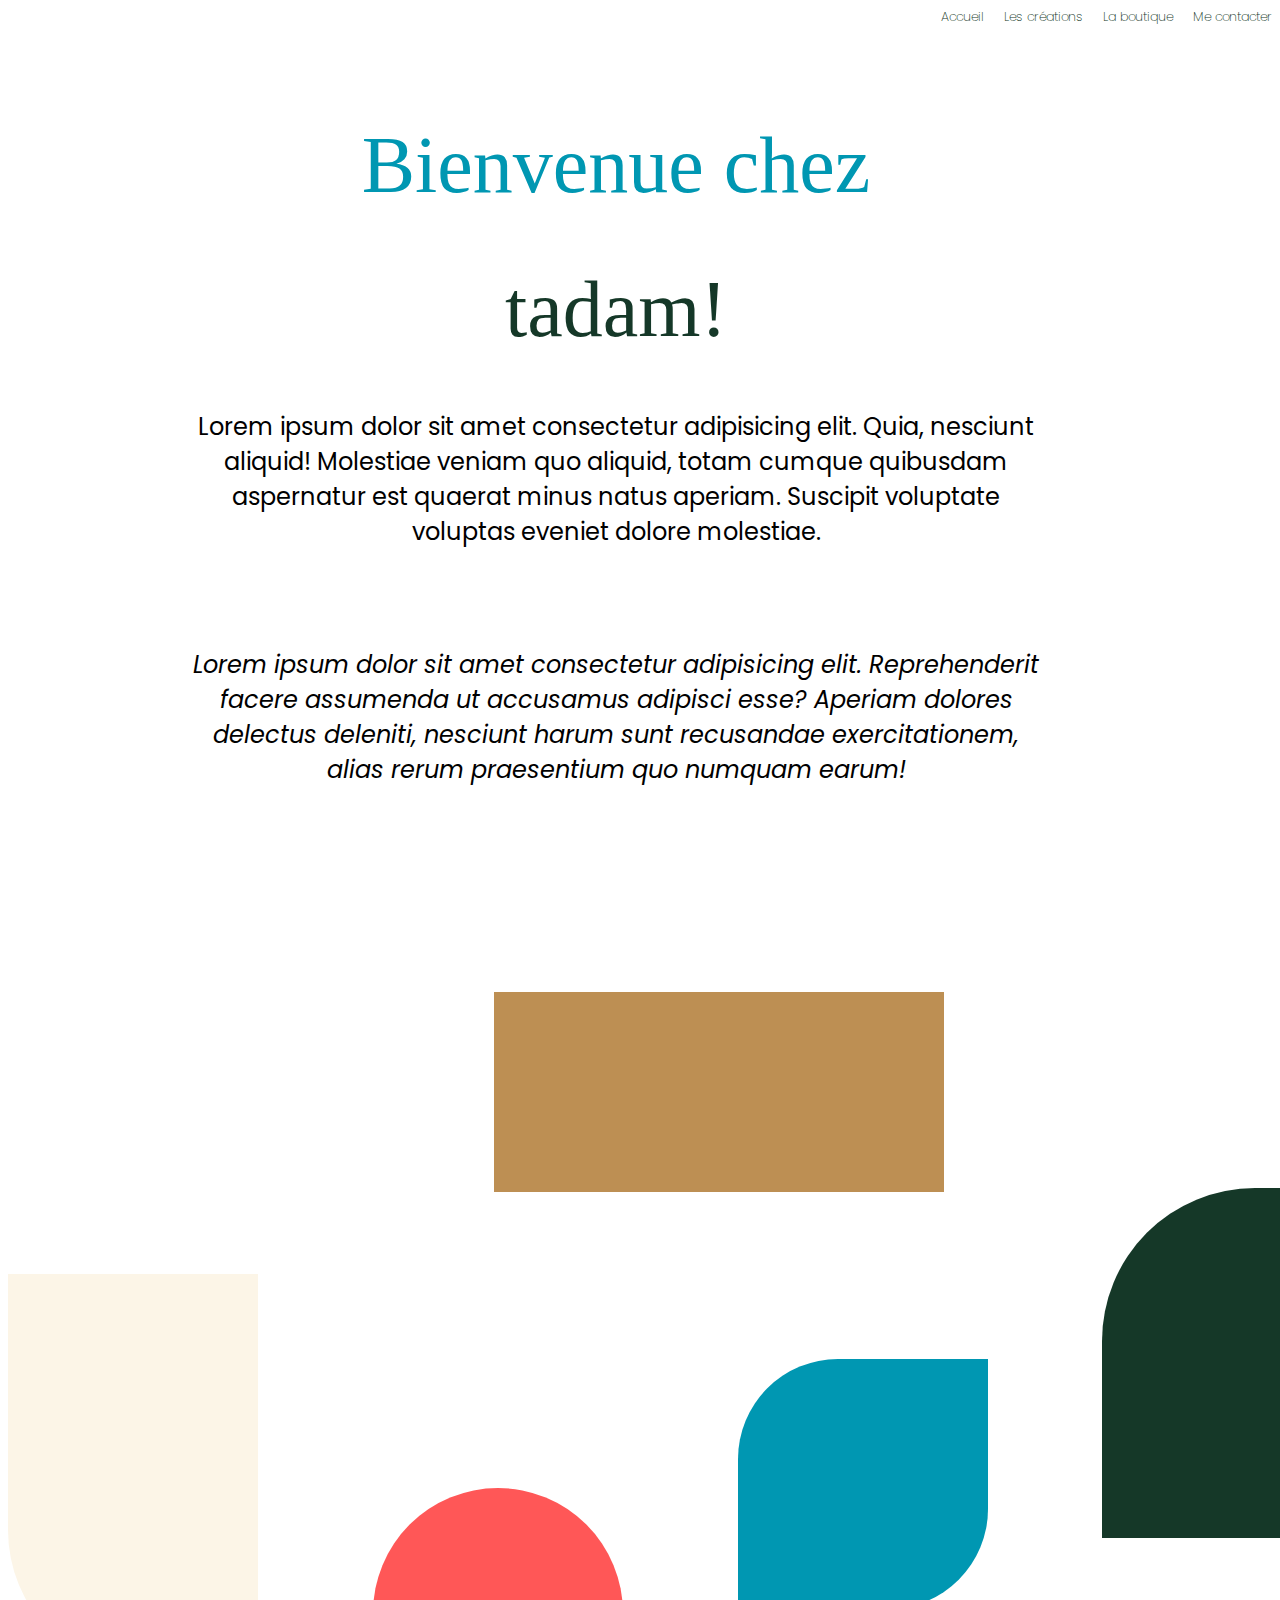
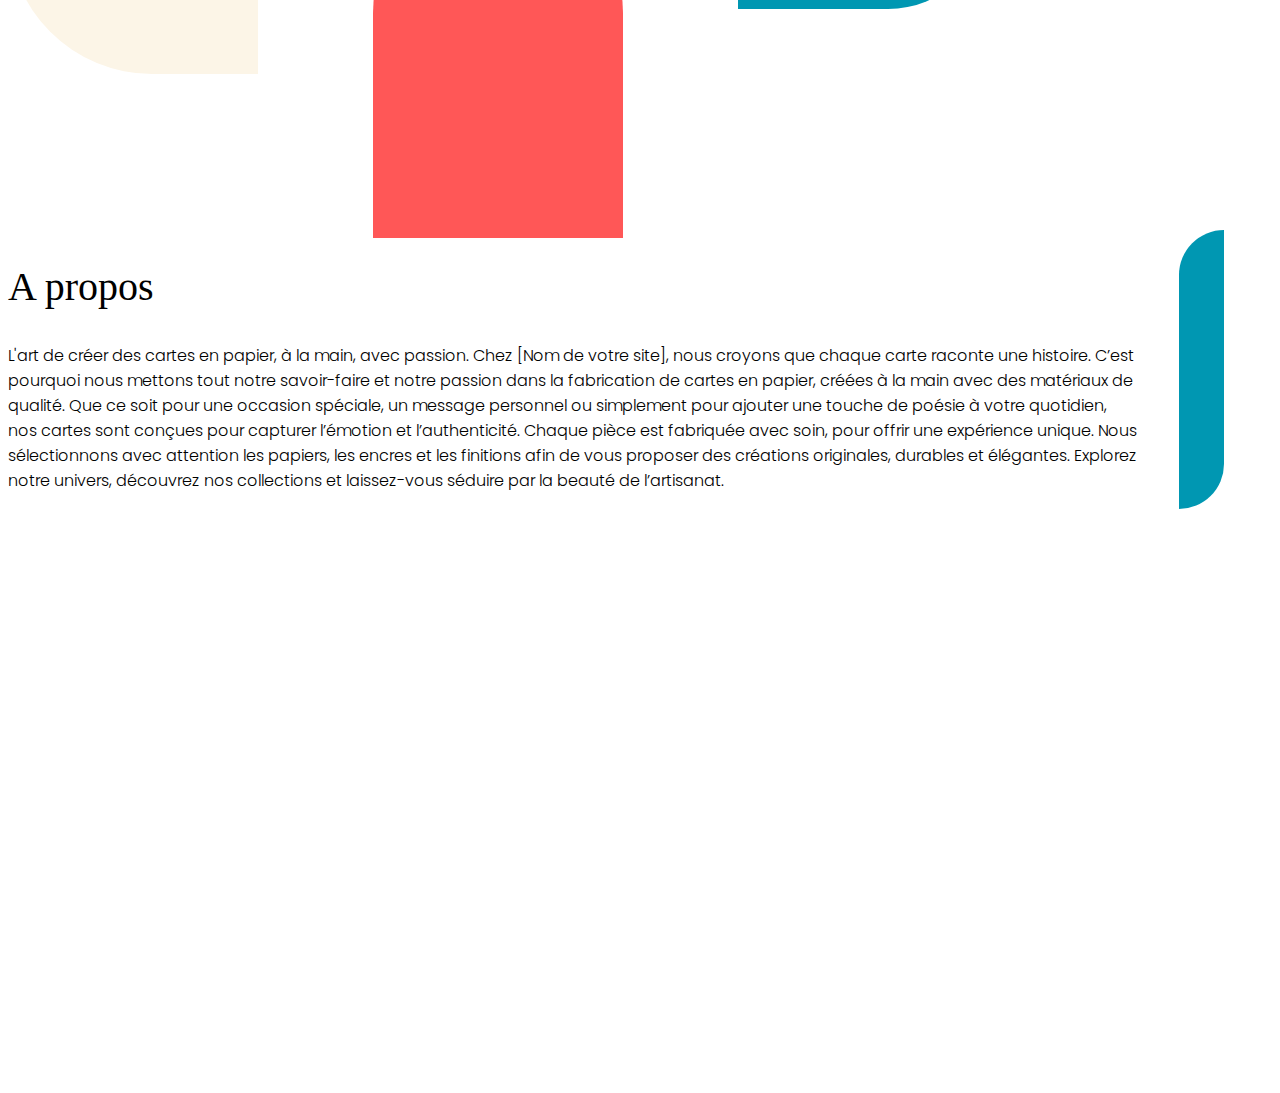
==== Mon 1er site/Index.html @ 642f2195 "new" ====
<!DOCTYPE html>
<html lang="fr">
<head>
    <meta charset="UTF-8">
    <meta name="viewport" content="width=device-width, initial-scale=1.0">
    <title>Mon 1er site v2</title>
    <link rel="stylesheet" href="CSS/style.css">
    <link rel="preconnect" href="https://fonts.googleapis.com">
    <link rel="preconnect" href="https://fonts.gstatic.com" crossorigin>
    <link href="https://fonts.googleapis.com/css2?family=Permanent+Marker&family=Poppins:ital,wght@0,100;0,200;0,300;0,400;0,500;0,600;0,700;0,800;0,900;1,100;1,200;1,300;1,400;1,500;1,600;1,700;1,800;1,900&display=swap" rel="stylesheet">
    
</head>


<body>

<header>
    <nav>
        <ul>
            <li><a href="Index.html"> Accueil</a></li>
                <!-- <li>A propos</li> dans le menu déroulant Accueil -->
            <li><a href="Les créations.html">Les créations</a></li>
                <!-- <li>Les cartes surprenantes</li>  <li>Les boites à explosion</li> <li>Les cadeaux</li>dans le menu déroulant Accueil -->
            <li><a href="La boutique.html">La boutique</a></li>
            <li><a href="Contact.html">Me contacter</a></li>
        </ul>
    </nav>

</header>
  

<main>

    <section class="Sectionsize">

        <h1> Bienvenue chez</h1>
        <h1 class="nom">tadam!</h1>
 
        <p class="highlight">Lorem ipsum dolor sit amet consectetur adipisicing elit. Quia, nesciunt aliquid! Molestiae veniam quo aliquid, totam cumque quibusdam aspernatur est quaerat minus natus aperiam. Suscipit voluptate voluptas eveniet dolore molestiae.</p>
        <br>
        <br>
        <p class="citation">Lorem ipsum dolor sit amet consectetur adipisicing elit. Reprehenderit facere assumenda ut accusamus adipisci esse? Aperiam dolores delectus deleniti, nesciunt harum sunt recusandae exercitationem, alias rerum praesentium quo numquam earum!</p>
        <br>

    </section>

    <section class="Sectionsize">
        <div id="rectangle1"></div>
        <div id="rectbleu"></div>
        <div id="polybeige"></div>
        <div id="polycorail"></div>
        <div id="polyvert"></div>
    </section>

    <section class="Sectionsize">
        <div class="apropos">
            <article>
                <h2>A propos</h2>
                <p>L'art de créer des cartes en papier, à la main, avec passion.

                    Chez [Nom de votre site], nous croyons que chaque carte raconte une histoire. C’est pourquoi nous mettons tout notre savoir-faire et notre passion dans la fabrication de cartes en papier, créées à la main avec des matériaux de qualité. Que ce soit pour une occasion spéciale, un message personnel ou simplement pour ajouter une touche de poésie à votre quotidien, nos cartes sont conçues pour capturer l’émotion et l’authenticité.
                    
                    Chaque pièce est fabriquée avec soin, pour offrir une expérience unique. Nous sélectionnons avec attention les papiers, les encres et les finitions afin de vous proposer des créations originales, durables et élégantes.
                    
                    Explorez notre univers, découvrez nos collections et laissez-vous séduire par la beauté de l’artisanat. </p>
            </article>
            <div class="polybleu"></div>
        </div>
    </section>

</main>

</body>

<footer>

</footer>
</html>
---- Mon 1er site/CSS/style.css ----
/*Déclaration de variables ex:couleurs site
--couleur1:#FCF5E7; beige
--Couleur2:#FF5757; corail
--coukeur3:#BD8F53; marron
--couleur4:#153828; vert
--couleur5:#0097B2; bleu
*/


body {
    /*background-color: #d3f3f1;*/
    background-image: url("img/3.jpg");
    background-size: cover;
    background-position: center;
    
    font-size: 1em;
    font-family: "Poppins", sans-serif;
    font-weight: 300;
    font-style: normal;
    }

.Sectionsize{
  position: relative;
  height:95vh;
  width: 95vw;
  margin: 0;
}


header {
  padding-bottom: 40px;
  display: flex;
  flex-direction: column;
  justify-content: flex-end;
    
  nav ul{
  list-style-type: none;
  margin: 0;
  padding: 0;
  display: flex;
  justify-content:flex-end;
  gap: 20px;
  font-size: 0.8em;
  font-family: "Poppins", sans-serif;
  font-weight:200;
  font-style:normal;
  }

  nav a{
  text-decoration:none;
  color:#153828;
  }
  }

h1{
  font-size:5em;
  font-weight: 300;
  font-style: normal;
  font-family: "Permanent Marker", cursive;
  color:#0097b2;
  text-align: center;
}

h1.nom{
  color:#153828;
  padding-top: 0%; 
}


h2{
  font-size: 2.5em;
  font-weight: 400;
  font-style: normal;
  font-family: "Permanent Marker", cursive;
}
  
.h2center{
text-align: center;
}

h3{
  font-size:1.5em;
  font-weight: 300;
  font-style: normal;
  font-family: "Poppins", sans-serif;
  text-align: center;
 }
  

.highlight{
padding-left:20vh;
padding-right:20vh;
text-align: center;
font-size: 1.5em;
font-family: "Poppins", sans-serif;
font-weight: 400;
font-style: normal;
}
  
  
.citation{
padding-left:20vh;
padding-right:20vh;
text-align: center;
font-size: 1.5em;
font-family: "Poppins", sans-serif;
font-weight: 400;
font-style:italic;
}
 
 
/*Accueil page2*/
  
  div#rectangle1{
    width: 450px;
    height: 200px;
    background-color: #bd8f53;
    position:absolute;
    left:40%;
    top:2%;
 
  }

  div#rectbleu{
    background-color:#0097b2;
    width: 250px;
    height: 250px;
    border-radius : 100px 0px 100px  0px;
    position:absolute;
    left:60%;
    top:45%;

  }

  div#polybeige{
     background-color : #FCF5E7;
    width: 250px;
    height: 400px;
    border-radius : 0px 0px 0px 144px;
    position:absolute;
    left:0%;
    top:35%;
  }
  
  div#polycorail{
    background-color : #FF5757;
    width: 250px;
    height: 350px;
    border-radius : 206px 206px 0px 0px;
    object-position: 50% 100%;
    position:absolute;
    left:30%;
    top:60%;
  }

  div#polyvert{
    background-color :#153828;
    width: 200px;
    height: 350px;
    border-radius : 153px 0px 0px 0px;
    position:absolute; 
    left:90%;
    top: 25%;
   }

  
 /*Accueil - A propos*/
  
 .polybleu{
  background-color :#0097b2;
  height: auto;
  width:250px;
  border-radius : 100px 0px 100px  0px;
  
}


  div.apropos{
    display: flex;
    gap:40px;
    
    
     /* display:grid;
    height:auto;
    grid-template-columns: 50% 25%;
    padding: 40px;
    column-gap: 30px;
    grid-template-areas:
     "a b";
    align-items: stretch;  */

  }
   


  

/*Les création*/

div#creapage1-1,#creapage1-2,#creapage1-3 {
  padding:20px;
  }  
 
  div#creapage1 {
    /*text-align:justify;*/
    column-count:3;
    display:flex;
    justify-content: space-between;
  
  }

  
.imagecrea{
  margin:auto;
  width: 250px;
  border-radius : 206px 206px 0px 0px;
  -webkit-border-radius : 206px 206px 0px 0px;
  border-style:solid;
  border-width: 2px;
  border-color: #0097b2;
}

div#creapage2 {
  display:flex;
  justify-content: space-between;
  gap:30px;
   /* display:grid; 
   grid-template-columns: 40% 40%;
   padding-left: 20%;
   padding-right:20%;
   column-gap:20%;
   grid-template-areas:
   "a b"
   "c d";
   text-align:center; */
  }
  
     
div#creapage3{
  display:flex;
  gap: 30px;

  /* display:grid; 
  grid-template-columns: 30% 30% 30%;
  column-gap: 30px;
  grid-template-areas:
   "a b c"
   "d e f";
  text-align:center;
  padding: 1%; */
}

div#creapage4 {
  display:flex;
  gap: 30px;
  
  /* display:grid; 
  grid-template-columns: 33% 33% 33%;
  column-gap: 30px;
  grid-template-areas:
   "a b c"
   "d e f";
  text-align:center;
  padding: 1%; */
}
 
.imagecreap2,.imagecreap3,.imagecreap4 {
  border-style:solid;
  border-color: #0097b2;
}


  

/*Contact*/

.email{
  font-size:1.5em;
  color:#0097b2;
  text-align: center;
}

form.formulairecontact {
  display: table;
  margin:auto;
  font-size: 1.5em;
  }
div.formulairecontact {
  display: table-row;
}
label,input {
  display: table-cell;
  margin-bottom: 10px;
}
label {
  padding-right: 10px;
}
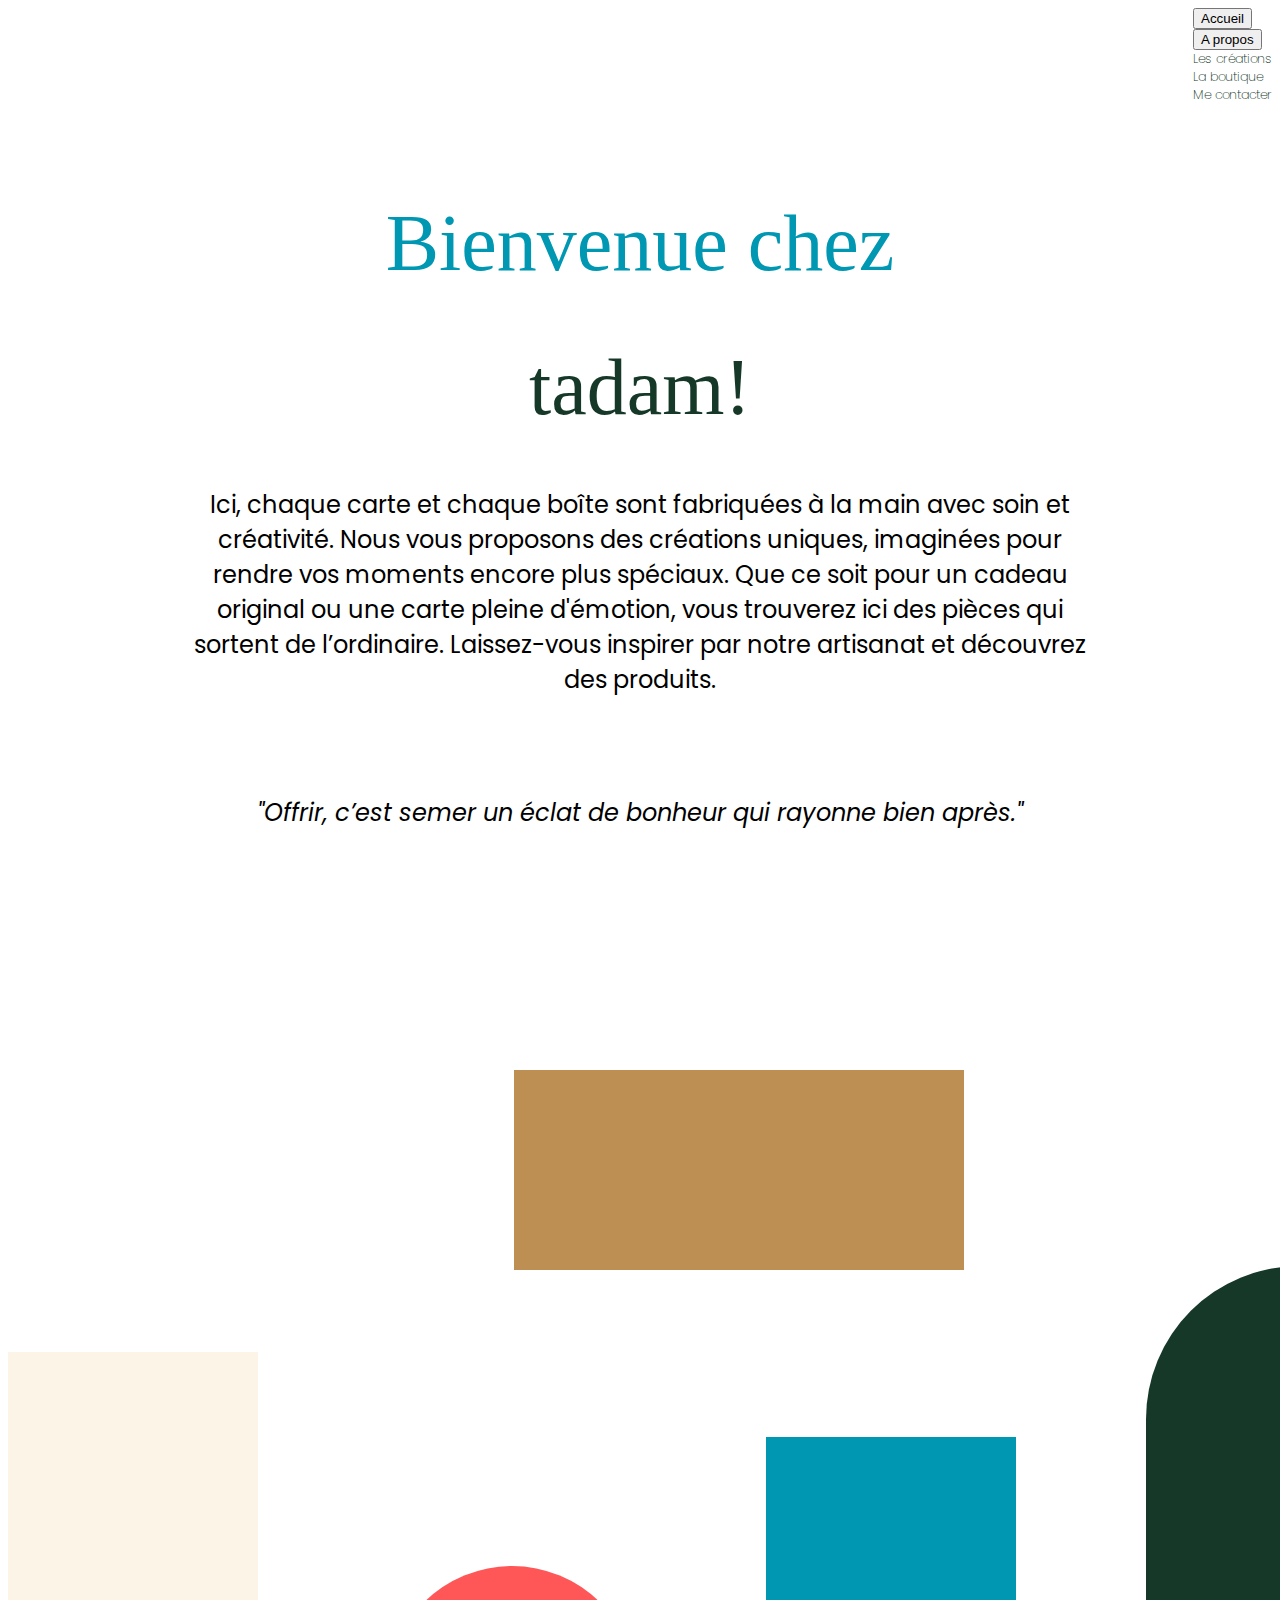
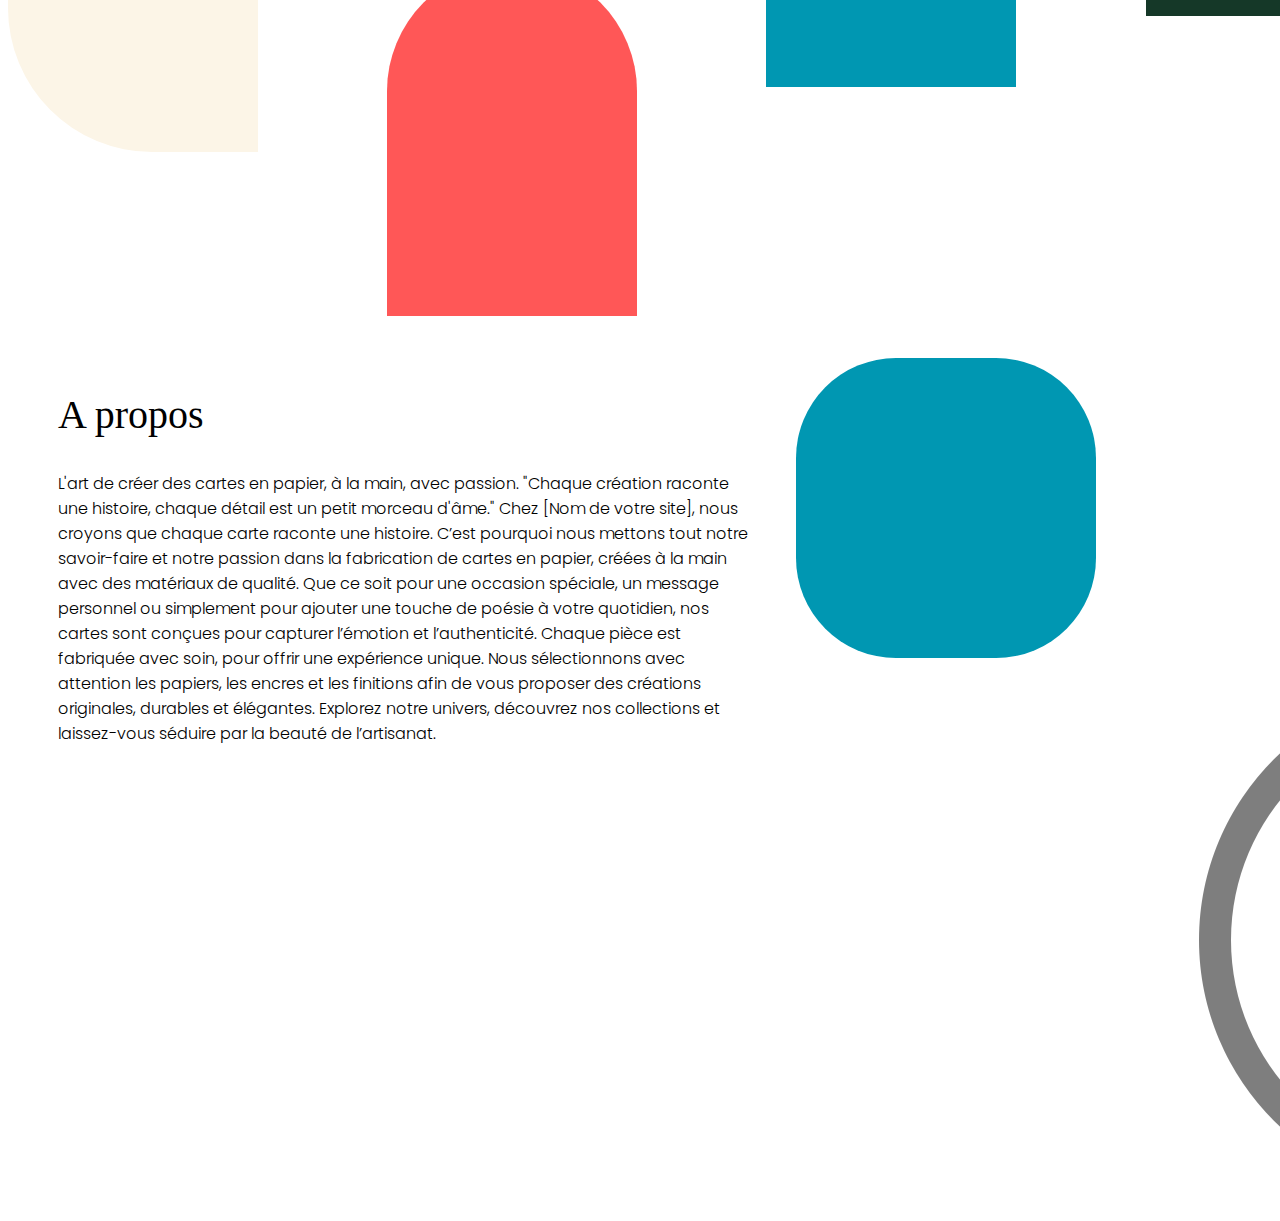
==== commit 075caaf9: "modif" ====
--- a/Mon 1er site/Index.html
+++ b/Mon 1er site/Index.html
@@ -17,7 +17,12 @@
 <header>
     <nav>
         <ul>
-            <li><a href="Index.html"> Accueil</a></li>
+
+            <div class="dropdown">
+                <button class="btn btn-secondary dropdown-toggle" type="button" data-bs-toggle="dropdown" aria-expanded="false">
+                  Accueil
+                </button>
+            <li><button class="dropdown-item" type="button">A propos</button></li><a href="Index.html"> </a></li>
                 <!-- <li>A propos</li> dans le menu déroulant Accueil -->
             <li><a href="Les créations.html">Les créations</a></li>
                 <!-- <li>Les cartes surprenantes</li>  <li>Les boites à explosion</li> <li>Les cadeaux</li>dans le menu déroulant Accueil -->
@@ -36,10 +41,10 @@
         <h1> Bienvenue chez</h1>
         <h1 class="nom">tadam!</h1>
  
-        <p class="highlight">Lorem ipsum dolor sit amet consectetur adipisicing elit. Quia, nesciunt aliquid! Molestiae veniam quo aliquid, totam cumque quibusdam aspernatur est quaerat minus natus aperiam. Suscipit voluptate voluptas eveniet dolore molestiae.</p>
+        <p class="highlight">Ici, chaque carte et chaque boîte sont fabriquées à la main avec soin et créativité. Nous vous proposons des créations uniques, imaginées pour rendre vos moments encore plus spéciaux. Que ce soit pour un cadeau original ou une carte pleine d'émotion, vous trouverez ici des pièces qui sortent de l’ordinaire. Laissez-vous inspirer par notre artisanat et découvrez des produits. </p>
         <br>
         <br>
-        <p class="citation">Lorem ipsum dolor sit amet consectetur adipisicing elit. Reprehenderit facere assumenda ut accusamus adipisci esse? Aperiam dolores delectus deleniti, nesciunt harum sunt recusandae exercitationem, alias rerum praesentium quo numquam earum!</p>
+        <p class="citation">"Offrir, c’est semer un éclat de bonheur qui rayonne bien après."</p>
         <br>
 
     </section>
@@ -58,14 +63,24 @@
                 <h2>A propos</h2>
                 <p>L'art de créer des cartes en papier, à la main, avec passion.
 
+                    "Chaque création raconte une histoire, chaque détail est un petit morceau d'âme."
+
                     Chez [Nom de votre site], nous croyons que chaque carte raconte une histoire. C’est pourquoi nous mettons tout notre savoir-faire et notre passion dans la fabrication de cartes en papier, créées à la main avec des matériaux de qualité. Que ce soit pour une occasion spéciale, un message personnel ou simplement pour ajouter une touche de poésie à votre quotidien, nos cartes sont conçues pour capturer l’émotion et l’authenticité.
                     
                     Chaque pièce est fabriquée avec soin, pour offrir une expérience unique. Nous sélectionnons avec attention les papiers, les encres et les finitions afin de vous proposer des créations originales, durables et élégantes.
                     
                     Explorez notre univers, découvrez nos collections et laissez-vous séduire par la beauté de l’artisanat. </p>
+                    
             </article>
             <div class="polybleu"></div>
         </div>
+
+        <div id="scrollUp">
+            <a href="#top"><img src="img/fleche-vers-le-haut.png"/></a>
+            
+        </div>   
+       
+
     </section>
 
 </main>
--- a/Mon 1er site/CSS/style.css
+++ b/Mon 1er site/CSS/style.css
@@ -21,8 +21,8 @@
 
 .Sectionsize{
   position: relative;
-  height:95vh;
-  width: 95vw;
+  min-height:95vh;
+  min-width: 95vw;
   margin: 0;
 }
 
@@ -46,6 +46,8 @@
   font-style:normal;
   }
 
+
+  
   nav a{
   text-decoration:none;
   color:#153828;
@@ -125,7 +127,7 @@
     background-color:#0097b2;
     width: 250px;
     height: 250px;
-    border-radius : 100px 0px 100px  0px;
+    border-radius : 0px 0px 0px  0px;
     position:absolute;
     left:60%;
     top:45%;
@@ -168,16 +170,16 @@
   
  .polybleu{
   background-color :#0097b2;
-  height: auto;
-  width:250px;
-  border-radius : 100px 0px 100px  0px;
-  
+  width: 300px;
+  height: 300px;
+  border-radius : 100px 100px 100px  100px; 
 }
 
 
   div.apropos{
     display: flex;
     gap:40px;
+    margin:50px;
     
     
      /* display:grid;
@@ -191,8 +193,18 @@
 
   }
    
-
-
+  article{
+    width:60%;
+  }
+
+  #scrollUp
+  {
+  width:10px;
+  position:absolute;
+  bottom : 10px;
+  right:5%;
+  opacity: 0.5;
+  }
   
 
 /*Les création*/
@@ -219,6 +231,10 @@
   border-width: 2px;
   border-color: #0097b2;
 }
+
+
+/*Les boites à explosion - creapage2*/
+
 
 div#creapage2 {
   display:flex;
@@ -267,7 +283,23 @@
 .imagecreap2,.imagecreap3,.imagecreap4 {
   border-style:solid;
   border-color: #0097b2;
-}
+  width:100%;
+  object-fit: contain;
+}
+  
+.imagecreap2 {
+    width: 80%;
+    background-color: white;
+    box-shadow: 0 4px 8px 0 rgba(0, 0, 0, 0.2), 0 6px 20px 0 rgba(0, 0, 0, 0.19);
+  }
+  
+    
+  .polaroid{
+    text-align: center;
+    padding: 10px 20px;
+  }
+
+
 
 
   
@@ -297,3 +329,4 @@
 }
 
 
+@media 